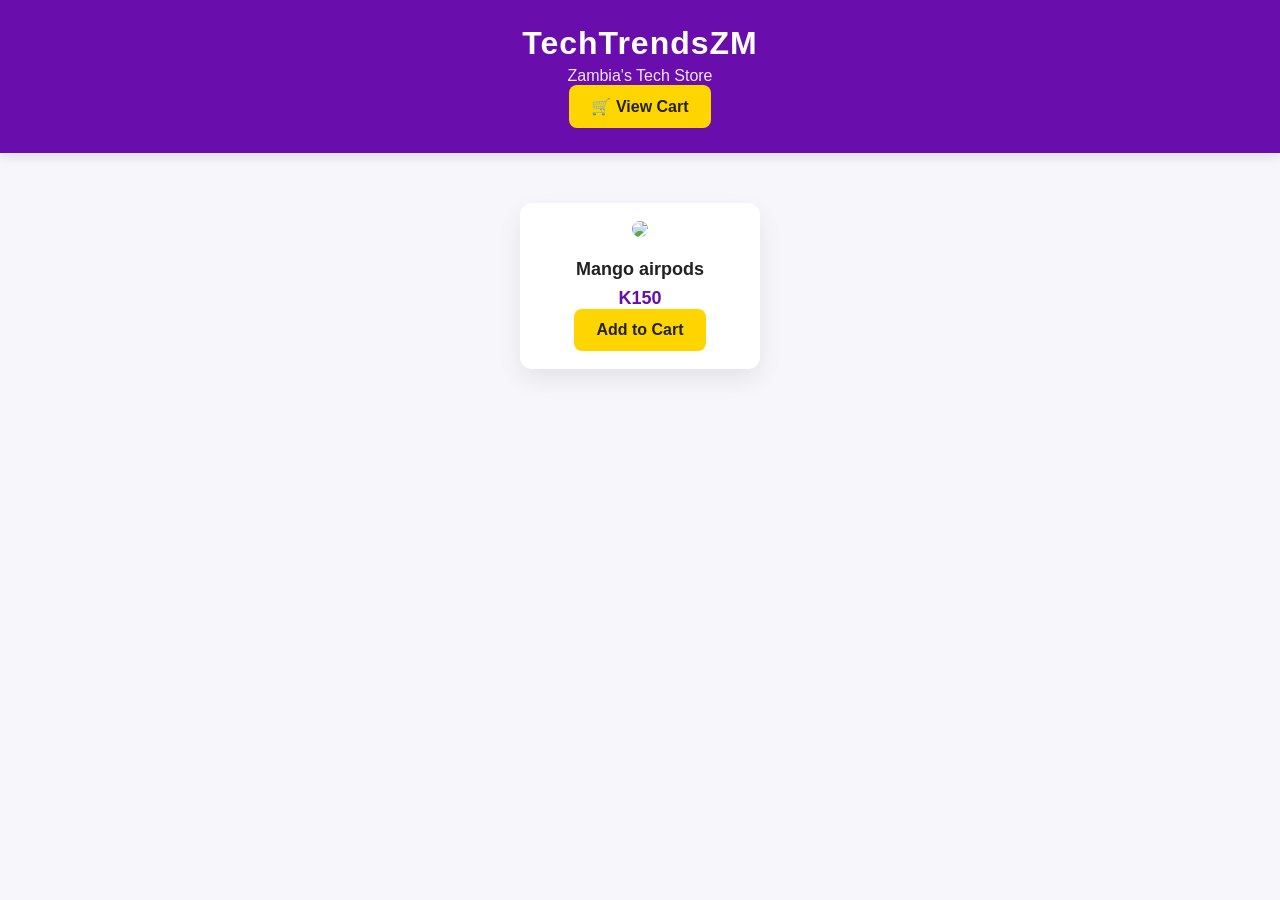
==== index.html @ ab11ecb3 "Add files via upload" ====
<!DOCTYPE html>
<html>

<head>

<title>TechTrendsZM</title>
<link rel="stylesheet" href="style.css">

</head>

<body>

<header>

<h1>TechTrendsZM</h1>
<p>Zambia's Tech Store</p>

<a href="cart.html">
<button>🛒 View Cart</button>
</a>

</header>

<div class="products" id="productList">

</div>

<script src="script.js"></script>

</body>

</html>
---- style.css ----
*{
margin:0;
padding:0;
box-sizing:border-box;
font-family:Arial, Helvetica, sans-serif;
}

body{
background:#f6f6fb;
color:#222;
text-align:center;
}

/* HEADER */

header{
background:#6A0DAD;
color:white;
padding:25px;
box-shadow:0 4px 10px rgba(0,0,0,0.1);
}

header h1{
font-size:32px;
letter-spacing:1px;
}

header p{
opacity:0.9;
margin-top:5px;
}

/* PRODUCTS GRID */

.products{
display:flex;
flex-wrap:wrap;
justify-content:center;
gap:35px;
padding:50px 30px;
}

/* PRODUCT CARD */

.product{
width:240px;
background:white;
border-radius:12px;
padding:18px;
box-shadow:0 10px 25px rgba(0,0,0,0.08);
cursor:pointer;
transition:all 0.3s ease;
}

.product:hover{
transform:translateY(-6px);
box-shadow:0 18px 40px rgba(0,0,0,0.15);
}

.product img{
width:100%;
border-radius:10px;
margin-bottom:10px;
}

.product h3{
font-size:18px;
margin:8px 0;
}

.product p{
font-size:18px;
font-weight:bold;
color:#6A0DAD;
}

/* BUTTONS */

button{
background:#FFD500;
color:#222;
border:none;
padding:12px 22px;
font-size:16px;
border-radius:8px;
cursor:pointer;
font-weight:bold;
transition:0.3s;
}

button:hover{
background:#ffc400;
transform:scale(1.05);
}

/* PRODUCT PAGE */

input{
padding:10px;
width:80px;
font-size:16px;
border-radius:6px;
border:1px solid #ccc;
text-align:center;
margin-top:10px;
}

/* RECEIPT */

.receipt{
background:white;
width:350px;
margin:40px auto;
padding:25px;
border-radius:12px;
box-shadow:0 10px 30px rgba(0,0,0,0.1);
text-align:left;
}

.receipt h2{
text-align:center;
color:#6A0DAD;
margin-bottom:20px;
}

.receipt p{
margin:10px 0;
font-size:16px;
}

.total{
font-size:20px;
font-weight:bold;
color:#6A0DAD;
margin-top:15px;
}

/* MESSAGE TEXT */

.note{
margin-top:25px;
font-size:14px;
color:#666;
}
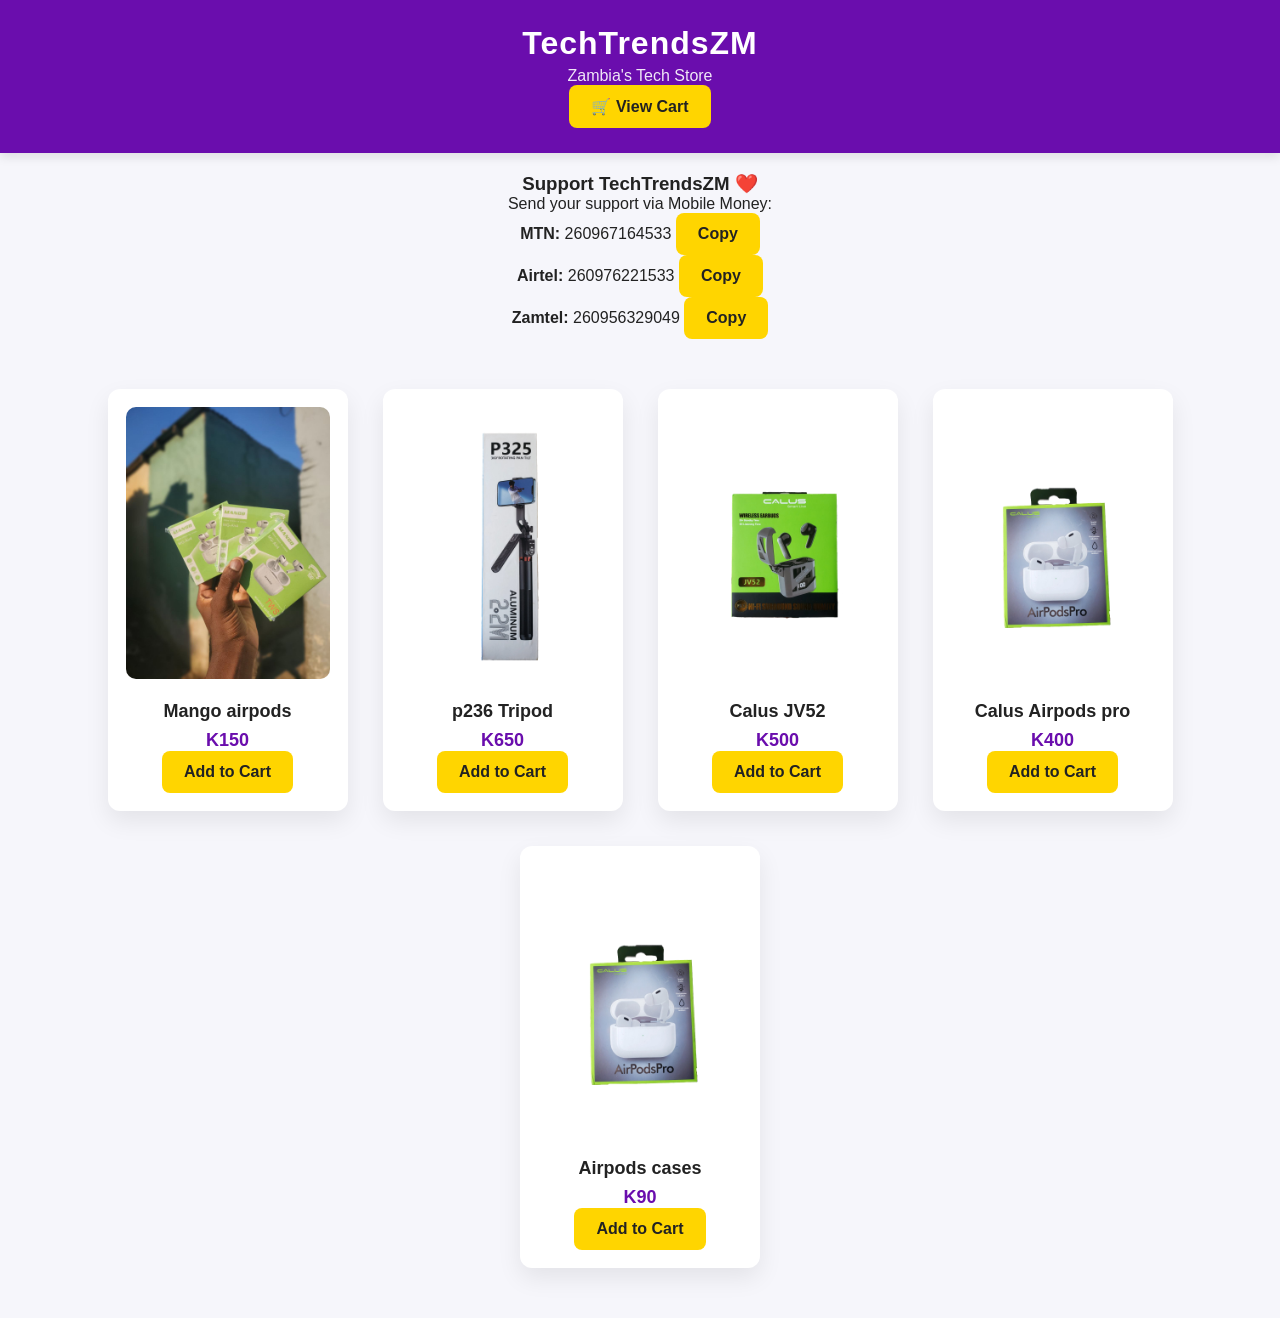
==== commit 653c1b22: "Update index.html" ====
--- a/index.html
+++ b/index.html
@@ -20,6 +20,32 @@
 </a>
 
 </header>
+  <div style="text-align:center; margin-top:20px;">
+  <h3>Support TechTrendsZM ❤️</h3>
+  <p>Send your support via Mobile Money:</p>
+
+  <p>
+    <strong>MTN:</strong> 260967164533 
+    <button onclick="copyNumber('260967164533')">Copy</button>
+  </p>
+
+  <p>
+    <strong>Airtel:</strong> 260976221533 
+    <button onclick="copyNumber('260976221533')">Copy</button>
+  </p>
+
+  <p>
+    <strong>Zamtel:</strong> 260956329049 
+    <button onclick="copyNumber('260956329049')">Copy</button>
+  </p>
+</div>
+
+<script>
+function copyNumber(number) {
+  navigator.clipboard.writeText(number);
+  alert("Number copied: " + number);
+}
+</script>
 
 <div class="products" id="productList">
 
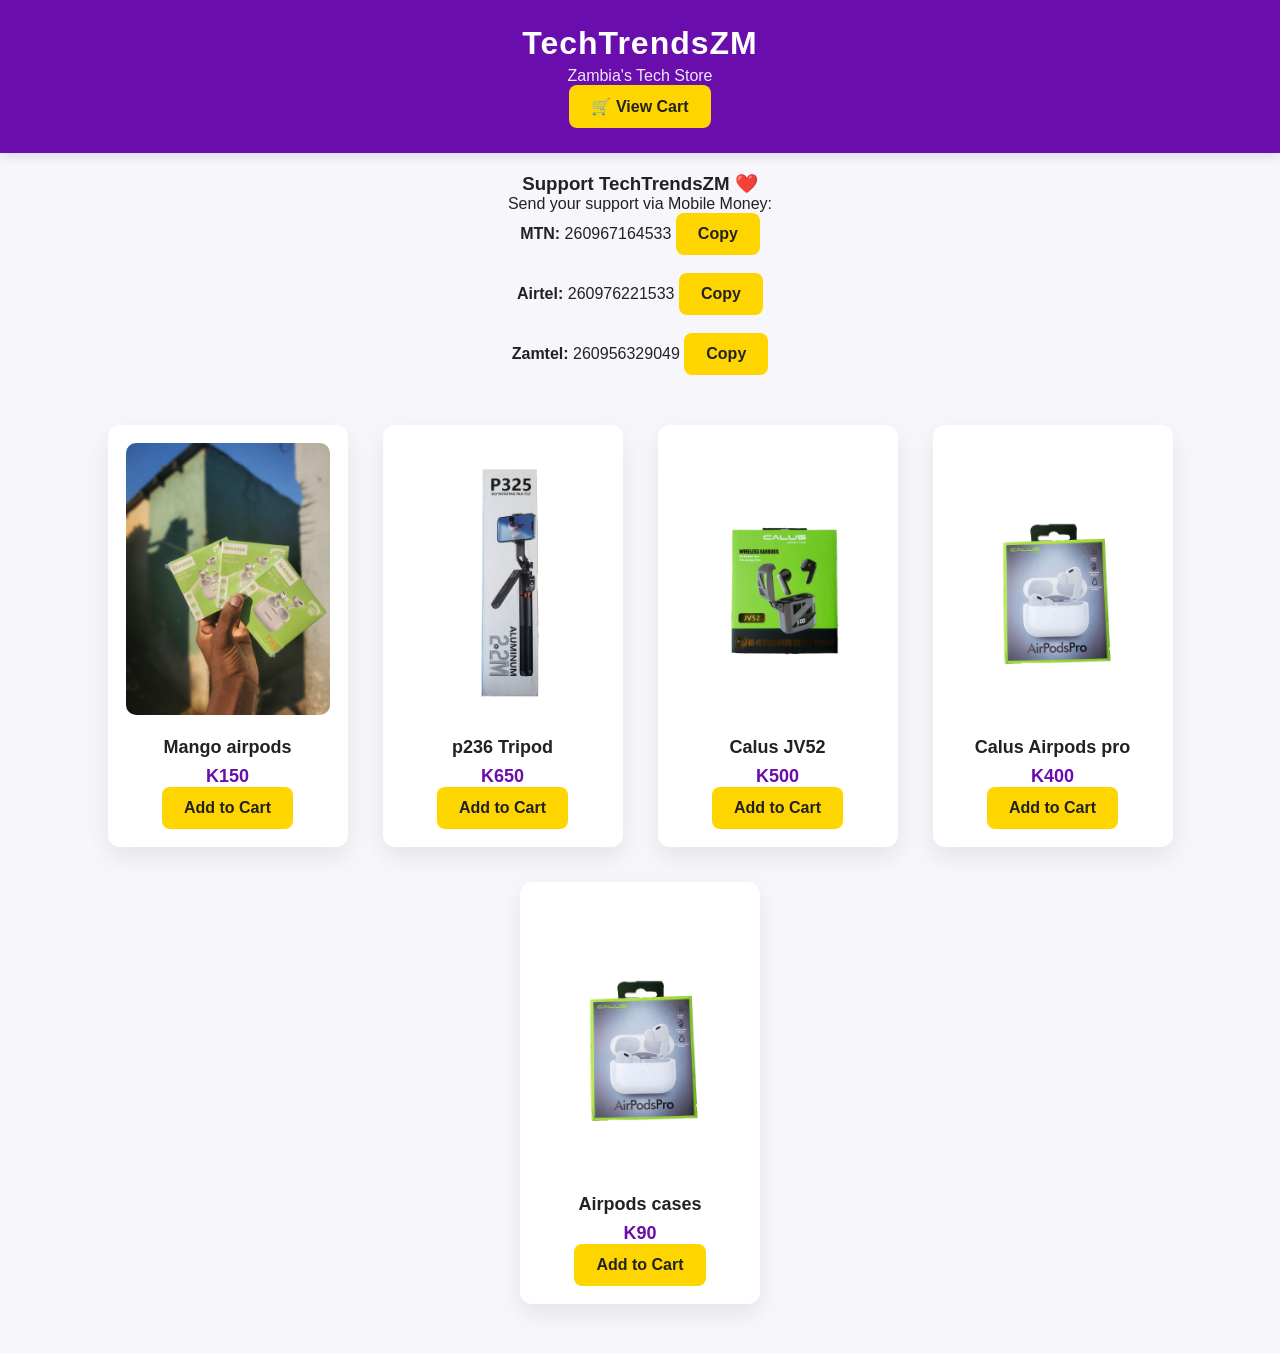
==== commit d95659c9: "Update index.html" ====
--- a/index.html
+++ b/index.html
@@ -28,12 +28,12 @@
     <strong>MTN:</strong> 260967164533 
     <button onclick="copyNumber('260967164533')">Copy</button>
   </p>
-
+<br>
   <p>
     <strong>Airtel:</strong> 260976221533 
     <button onclick="copyNumber('260976221533')">Copy</button>
   </p>
-
+<br>
   <p>
     <strong>Zamtel:</strong> 260956329049 
     <button onclick="copyNumber('260956329049')">Copy</button>
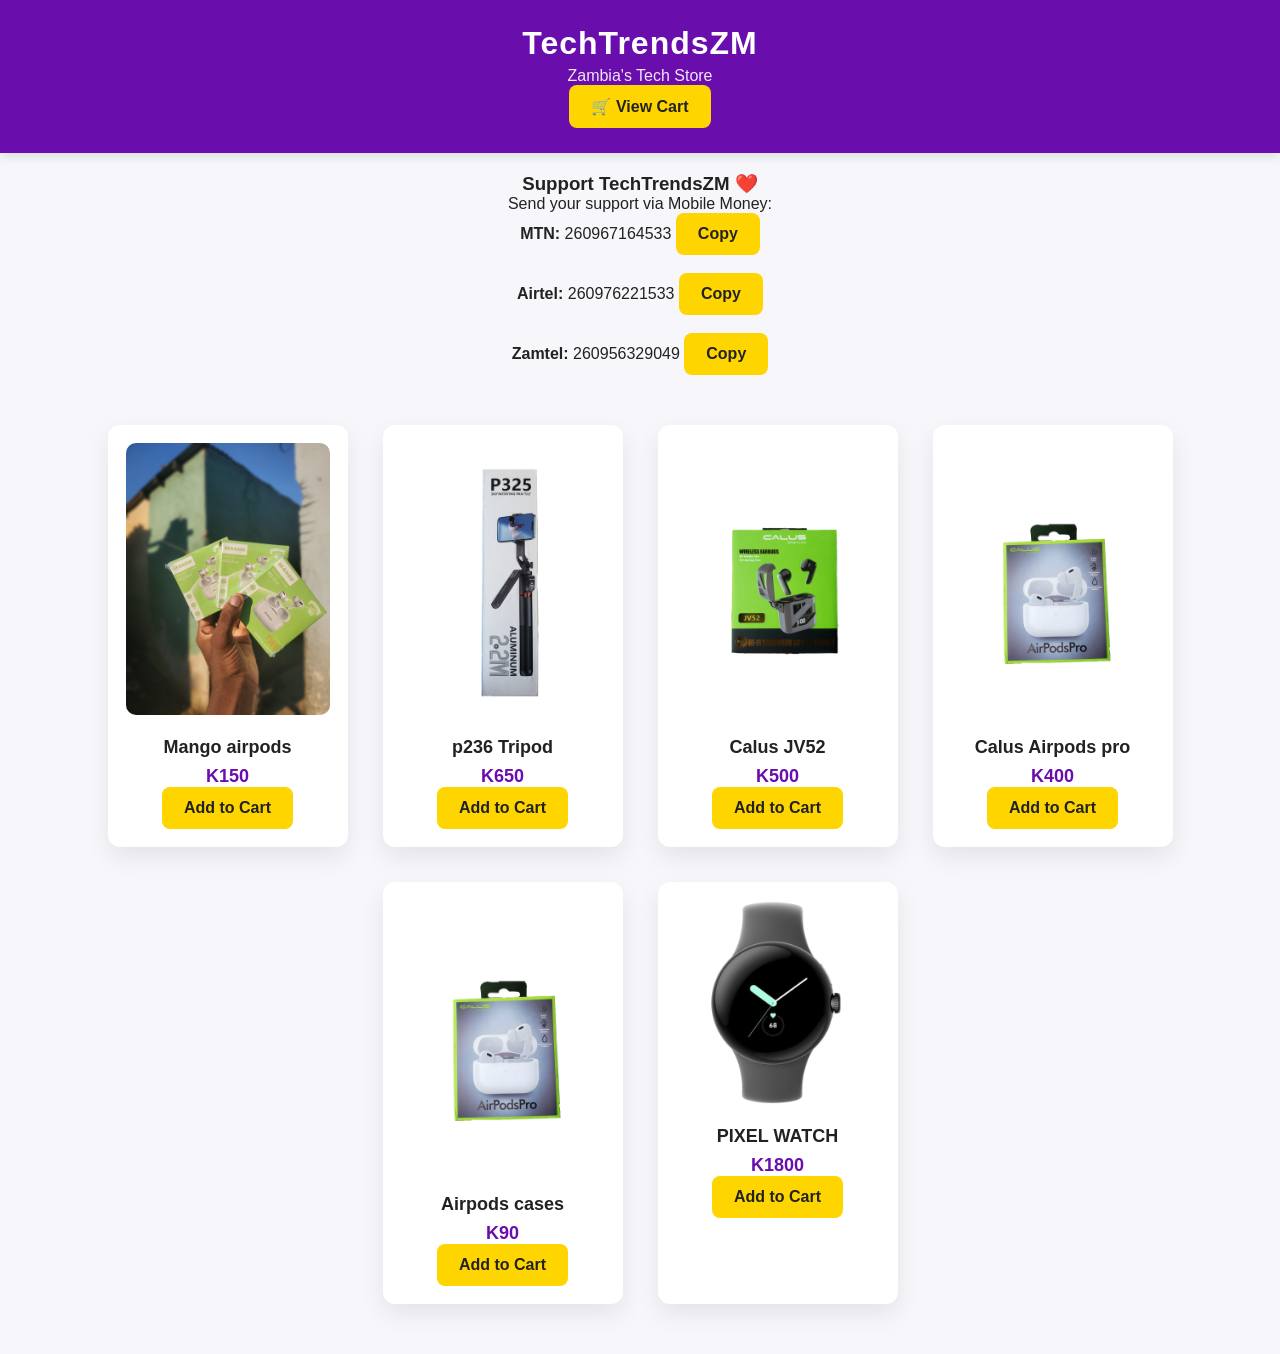
==== commit cb55a2ff: "Update index.html" ====
--- a/index.html
+++ b/index.html
@@ -5,7 +5,7 @@
 
 <title>TechTrendsZM</title>
 <link rel="stylesheet" href="style.css">
-
+<meta name="viewport" content="width=device-width, initial-scale=1.0">
 </head>
 
 <body>
